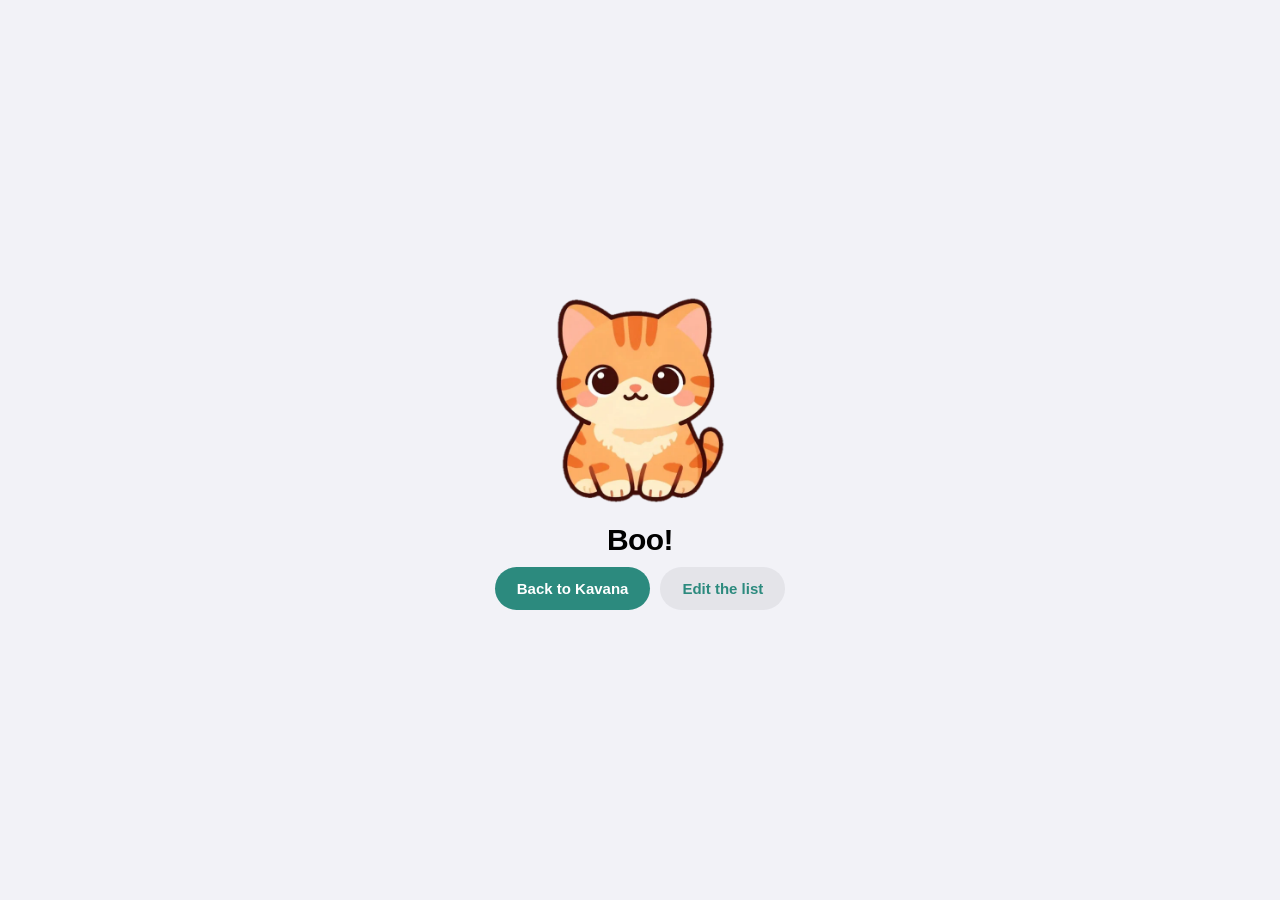
==== extension/blocked.html @ 7bf46cef "Kavana: a focus timer that checks in on you, with cats One plain sentence for what you're working on" ====
<!doctype html>
<html lang="en">
<head>
<meta charset="utf-8">
<meta name="viewport" content="width=device-width, initial-scale=1">
<title>Boo! · Kavana</title>
<link rel="icon" href="icons/icon-32.png">
<link rel="stylesheet" href="style.css">
<script src="common.js" defer></script>
<script src="blocked.js" defer></script>
</head>
<body>
<main class="boo">
  <div class="card">
    <img id="pic" alt="" src="icons/kitten.webp">
    <h1 id="title">Boo!</h1>
    <p id="site"></p>
    <div class="on" id="on" hidden><b id="intention"></b><span class="muted" id="left"></span></div>
    <div class="links" id="buttons">
      <button class="btn" id="back">Back to Kavana</button>
      <button class="btn plain" id="edit">Edit the list</button>
    </div>
  </div>
</main>
</body>
</html>
---- extension/style.css ----
/* The extension's pages, in Kavana's colors (web/style.css). */
:root {
  --tint: #2c8a7e; --tint-ink: #fff; --tint-soft: rgba(44, 138, 126, .14);
  --bg: #f2f2f7; --cell: #fff; --label: #000; --label2: rgba(60, 60, 67, .6); --sep: rgba(60, 60, 67, .2);
  --fill: rgba(120, 120, 128, .12); --red: #ff3b30;
  --font: -apple-system, BlinkMacSystemFont, "SF Pro Text", "Segoe UI", Roboto, "Helvetica Neue", Arial, sans-serif;
  --round: ui-rounded, "SF Pro Rounded", -apple-system, BlinkMacSystemFont, "Segoe UI", Roboto, sans-serif;
  color-scheme: light;
}
@media (prefers-color-scheme: dark) {
  :root {
    --tint: #5fd0c0; --tint-ink: #04201c; --tint-soft: rgba(95, 208, 192, .18);
    --bg: #000; --cell: #1c1c1e; --label: #fff; --label2: rgba(235, 235, 245, .6); --sep: rgba(84, 84, 88, .65);
    --fill: rgba(120, 120, 128, .24); --red: #ff453a;
    color-scheme: dark;
  }
}
* { box-sizing: border-box; }
[hidden] { display: none !important; }
body { margin: 0; background: var(--bg); color: var(--label); font: 15px/1.4 var(--font); -webkit-font-smoothing: antialiased; }
button, input { font: inherit; color: inherit; }
button { cursor: pointer; }
a { color: var(--tint); }
.muted { color: var(--label2); }

.btn { display: inline-block; border: 0; border-radius: 999px; padding: 11px 22px; background: var(--tint); color: var(--tint-ink); font-weight: 600; text-decoration: none; }
.btn.plain { background: var(--fill); color: var(--tint); }
.btn:disabled { opacity: .4; cursor: default; }
.links { display: flex; gap: 10px; flex-wrap: wrap; }

/* The cat page */
.boo { min-height: 100vh; display: grid; place-items: center; padding: 32px 20px; text-align: center; }
.boo .card { max-width: 460px; }
.boo img { width: 220px; height: 220px; object-fit: contain; animation: peek .6s cubic-bezier(.2, .9, .3, 1.2) both; }
.boo h1 { font: 700 30px/1.15 var(--round); margin: 8px 0 10px; letter-spacing: -.02em; }
.boo p { margin: 0 0 6px; }
.boo .on { margin: 16px auto 22px; padding: 12px 16px; border-radius: 14px; background: var(--cell); max-width: 360px; }
.boo .on b { display: block; font-size: 17px; }
.boo .links { justify-content: center; }
@keyframes peek { from { transform: translateY(40px) scale(.9); opacity: 0; } }
@media (prefers-reduced-motion: reduce) { .boo img { animation: none; } }

/* The list and the toolbar popup */
.page { max-width: 560px; margin: 0 auto; padding: 28px 20px 40px; }
.head { display: flex; align-items: center; gap: 12px; margin-bottom: 6px; }
.head img { width: 40px; height: 40px; border-radius: 10px; }
.head h1 { font: 700 26px/1.1 var(--round); margin: 0; letter-spacing: -.02em; }
.status { margin: 14px 0 18px; padding: 12px 14px; border-radius: 12px; background: var(--tint-soft); }
.ghead { margin: 22px 16px 6px; font-size: 13px; text-transform: uppercase; letter-spacing: .02em; color: var(--label2); }
.gfoot { margin: 6px 16px 0; font-size: 13px; color: var(--label2); }
.group { background: var(--cell); border-radius: 12px; overflow: hidden; }
.row { display: flex; align-items: center; gap: 10px; min-height: 44px; padding: 6px 8px 6px 16px; }
.row + .row, #sites + .row { border-top: .5px solid var(--sep); }
.row .grow { flex: 1; min-width: 0; overflow: hidden; text-overflow: ellipsis; }
.row button.x { border: 0; background: none; color: var(--red); padding: 6px 10px; border-radius: 8px; }
.row button.x:disabled { color: var(--label2); opacity: .5; cursor: default; }
.row input { flex: 1; border: 0; background: none; outline: none; min-width: 0; padding: 6px 0; }
.row .add { border: 0; background: none; color: var(--tint); font-weight: 600; padding: 6px 10px; }
.empty { padding: 14px 16px; color: var(--label2); }
.warn { margin: 14px 0; padding: 12px 14px; border-radius: 12px; background: rgba(255, 59, 48, .12); }
.err { color: var(--red); min-height: 1.4em; margin: 6px 16px 0; font-size: 13px; }
.reset { border: 0; background: none; color: var(--tint); padding: 0; margin: 14px 16px 0; font-size: 14px; }
.foot { margin-top: 26px; }

.popup { width: 320px; padding: 16px; }
.popup .head img { width: 32px; height: 32px; border-radius: 8px; }
.popup .head h1 { font-size: 20px; }
.popup .now { display: flex; align-items: center; gap: 12px; margin: 14px 0; }
.popup .now img { width: 72px; height: 72px; object-fit: contain; flex: none; }
.popup .now b { display: block; font-size: 16px; }
.popup .links { margin-top: 4px; }
.popup .btn { padding: 9px 16px; font-size: 14px; }
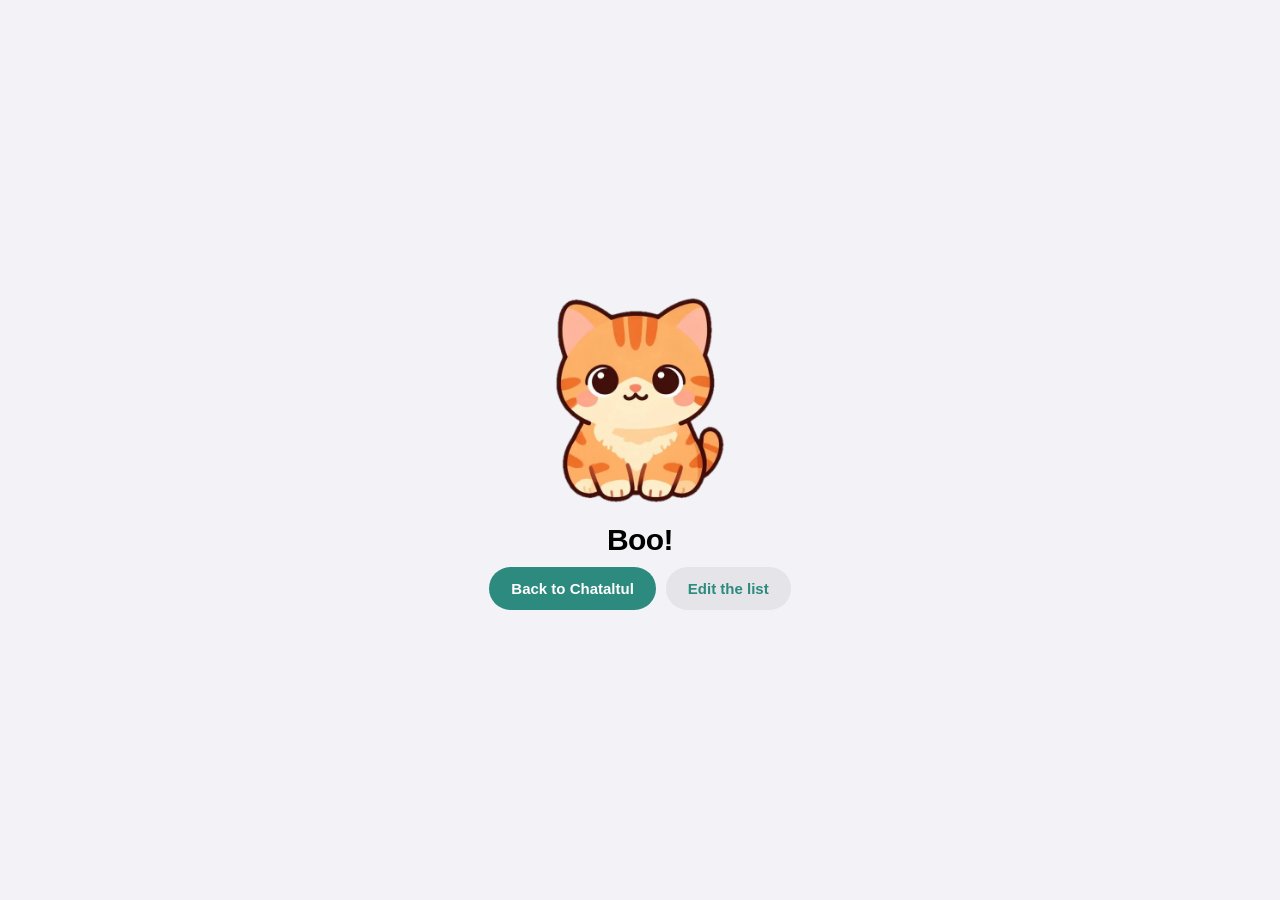
==== commit 9af8e527: "Kavana is now Chataltul, and Pepper is now Milo, with gold eyes Chataltul (חתלתול) is Hebrew for kit" ====
--- a/extension/blocked.html
+++ b/extension/blocked.html
@@ -3,7 +3,7 @@
 <head>
 <meta charset="utf-8">
 <meta name="viewport" content="width=device-width, initial-scale=1">
-<title>Boo! · Kavana</title>
+<title>Boo! · Chataltul</title>
 <link rel="icon" href="icons/icon-32.png">
 <link rel="stylesheet" href="style.css">
 <script src="common.js" defer></script>
@@ -17,7 +17,7 @@
     <p id="site"></p>
     <div class="on" id="on" hidden><b id="intention"></b><span class="muted" id="left"></span></div>
     <div class="links" id="buttons">
-      <button class="btn" id="back">Back to Kavana</button>
+      <button class="btn" id="back">Back to Chataltul</button>
       <button class="btn plain" id="edit">Edit the list</button>
     </div>
   </div>
--- a/extension/style.css
+++ b/extension/style.css
@@ -1,4 +1,4 @@
-/* The extension's pages, in Kavana's colors (web/style.css). */
+/* The extension's pages, in Chataltul's colors (web/style.css). */
 :root {
   --tint: #2c8a7e; --tint-ink: #fff; --tint-soft: rgba(44, 138, 126, .14);
   --bg: #f2f2f7; --cell: #fff; --label: #000; --label2: rgba(60, 60, 67, .6); --sep: rgba(60, 60, 67, .2);
